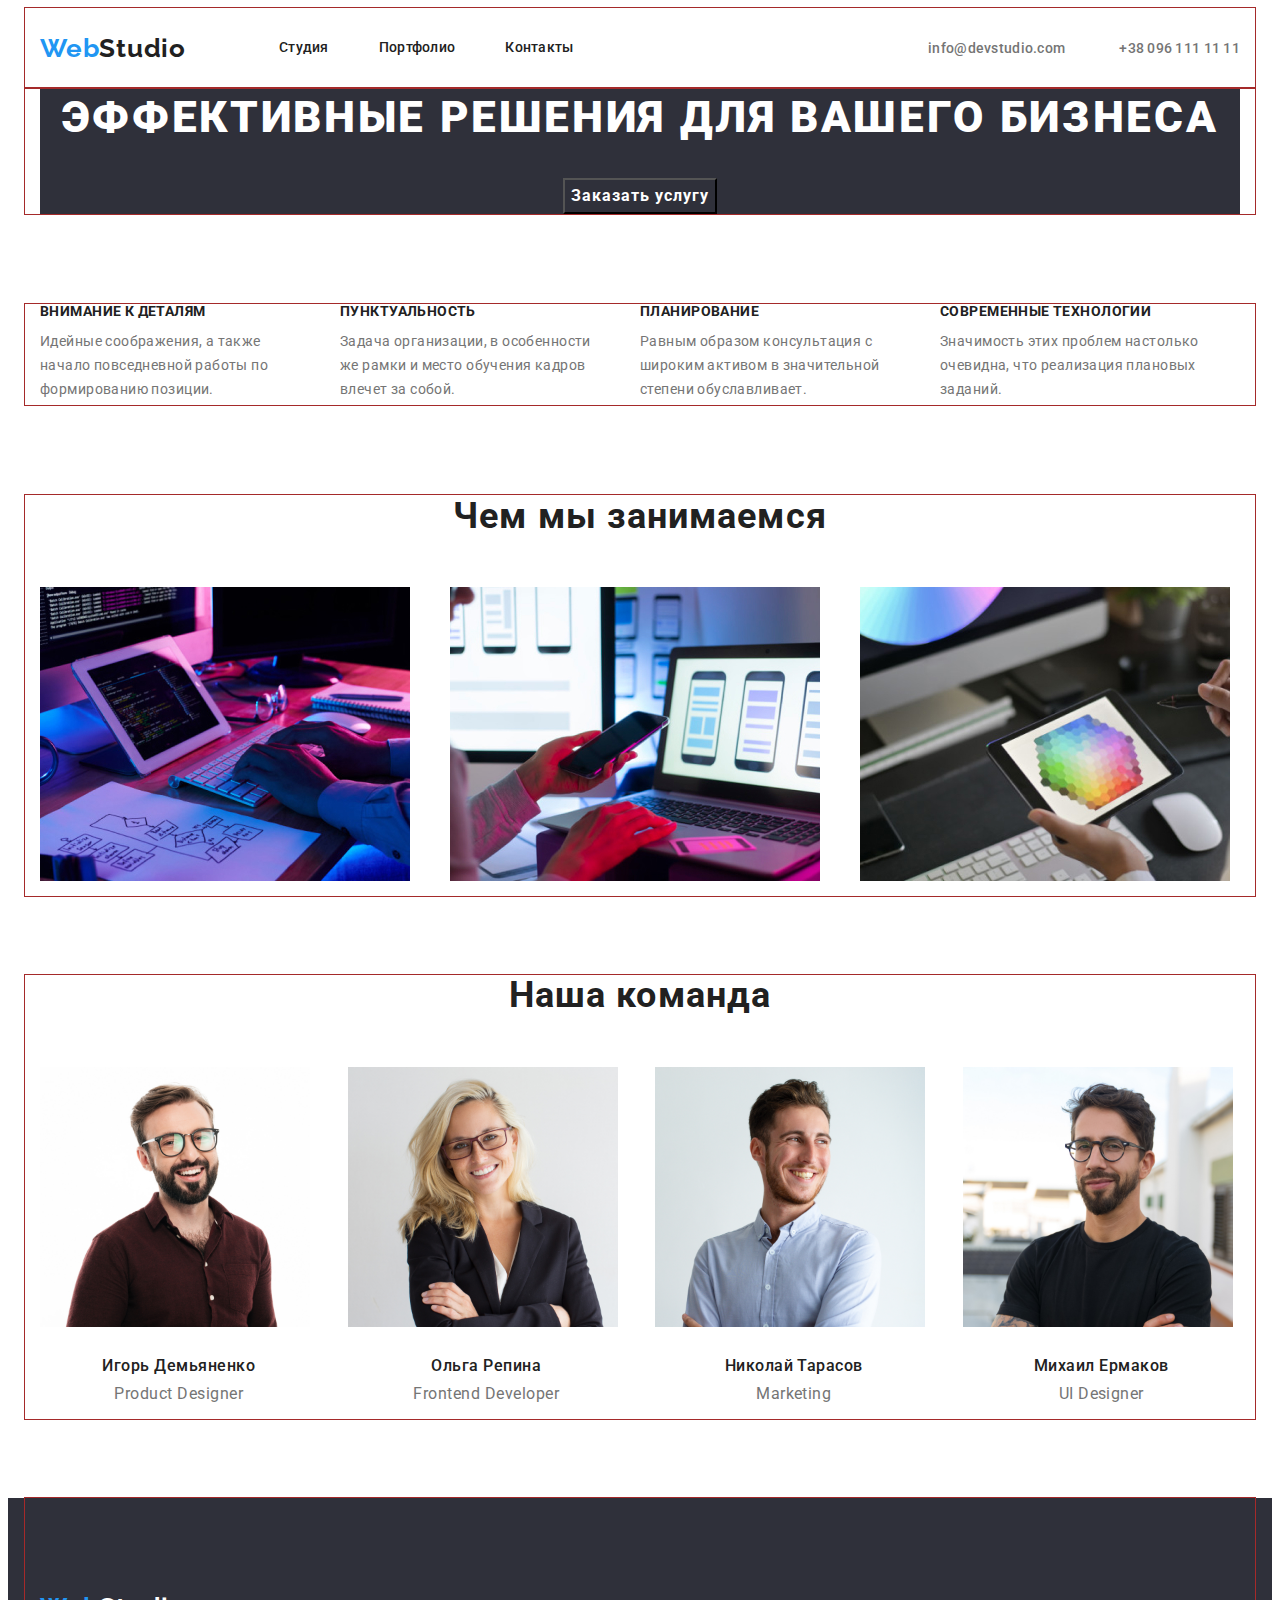
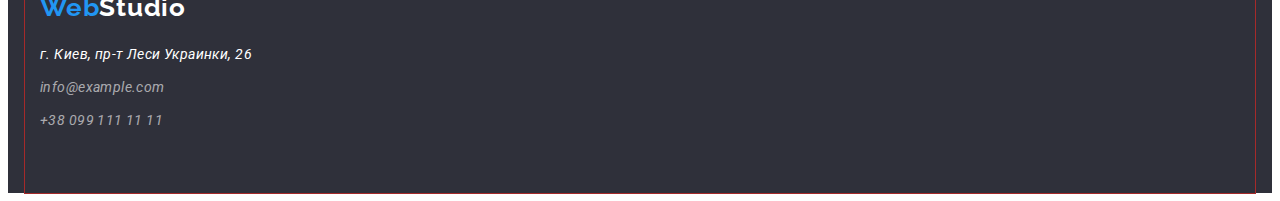
==== index.html @ f3be33bb "3" ====
<!DOCTYPE html>
<html lang="ru">
  <head>
    <meta charset="UTF-8" />
    <meta http-equiv="X-UA-Compatible" content="IE=edge" />
    <meta name="viewport" content="width=device-width, initial-scale=1.0" />
    <title>Document</title>
    <link rel="stylesheet" href="./css/styles.css" />
    <!--Шрифт-->
    <link rel="preconnect" href="https://fonts.googleapis.com" />
    <link rel="preconnect" href="https://fonts.gstatic.com" crossorigin />
    <link
      href="https://fonts.googleapis.com/css2?family=Raleway:wght@700&family=Roboto:wght@400;500;700;900&display=swap"
      rel="stylesheet"
    />
    <link
      rel="stylesheet"
      href="https://cdnjs.cloudflare.com/ajax/libs/modern-normalize/1.1.0/modern-normalize.min.css"
      integrity="sha512-wpPYUAdjBVSE4KJnH1VR1HeZfpl1ub8YT/NKx4PuQ5NmX2tKuGu6U/JRp5y+Y8XG2tV+wKQpNHVUX03MfMFn9Q=="
      crossorigin="anonymous"
      referrerpolicy="no-referrer"
    />
  </head>
  <body>
    <!--Секція хедер-->
    <header class="header">
      <div class="container header-container">
        <a class="header-logo link" href="./index.html">
          <span>Web</span>Studio
        </a>
        <nav class="header-nav">
          <ul class="header-list list">
            <li class="header-list-item">
              <a class="header-link link" href=""> Студия </a>
            </li>
            <li class="header-list-item">
              <a class="header-link link" href="./portfolio.html">
                Портфолио
              </a>
            </li>
            <li class="header-list-item">
              <a class="header-link link" href=""> Контакты </a>
            </li>
          </ul>
        </nav>
        <ul class="header-list-contact list">
          <li class="header-group">
            <a class="header-mail link contact" href="mailto:info@devstudio.com"
              >info@devstudio.com</a
            >
            <a class="header-contact link contact" href="tel:+380961111111"
              >+38 096 111 11 11</a
            >
          </li>
        </ul>
      </div>
    </header>

    <!--Блок унікального контенту-->

    <main class="main">
      <div class="container">
        <div class="main-div">
          <!-- Секція шапка -->
          <section class="hat">
            <h1 class="hat-title">Эффективные решения для вашего бизнеса</h1>
            <button class="hat-btn" type="button">Заказать услугу</button>
          </section>
        </div>
      </div>

      <!--Секція особливості-->
      <section class="section">
        <div class="container">
          <ul class="list list-features">
            <li class="section-features-title">
              <h3 class="section-title">Внимание к деталям</h3>
              <p class="section-paragraph">
                Идейные соображения, а также начало повседневной работы по
                формированию позиции.
              </p>
            </li>
            <li class="section-features-title">
              <h3 class="section-title">Пунктуальность</h3>
              <p class="section-paragraph">
                Задача организации, в особенности же рамки и место обучения
                кадров влечет за собой.
              </p>
            </li>
            <li class="section-features-title">
              <h3 class="section-title">Планирование</h3>
              <p class="section-paragraph">
                Равным образом консультация с широким активом в значительной
                степени обуславливает.
              </p>
            </li>
            <li class="section-features-title">
              <h3 class="section-title">Современные технологии</h3>
              <p class="section-paragraph">
                Значимость этих проблем настолько очевидна, что реализация
                плановых заданий.
              </p>
            </li>
          </ul>
        </div>
      </section>

      <!--Секція роботи-->
      <section class="work">
        <div class="container">
          <h2 class="section-work">Чем мы занимаемся</h2>
          <ul class="list list-work card-work">
            <li class="work-item card-item">
              <img
                src="./images/images-work/img-1.jpg"
                alt="Написання коду"
                width="370"
                height="294"
              />
            </li>
            <li class="work-item card-item">
              <img
                src="./images/images-work/img-2.jpg"
                alt="Робота з інтерфейсом"
                width="370"
                height="294"
              />
            </li>
            <li class="work-item card-item">
              <img
                src="./images/images-work/img-3.jpg"
                alt="Вибір кольору"
                width="370"
                height="294"
              />
            </li>
          </ul>
        </div>
      </section>
      <!--Секція команда-->
      <section class="team">
        <div class="container">
          <h2 class="section-team">Наша команда</h2>
          <ul class="list card-work list-team">
            <li class="card-item">
              <img
                src="./images/team/img-1.jpg"
                alt="Игорь Демьяненко"
                width="270"
                height="260"
              />
              <h3 class="section-name">Игорь Демьяненко</h3>
              <p class="section-profession" lang="en">Product Designer</p>
            </li>
            <li class="card-item">
              <img
                src="./images/team/img-2.jpg"
                alt="Ольга Репина"
                width="270"
                height="260"
              />
              <h3 class="section-name">Ольга Репина</h3>
              <p class="section-profession" lang="en">Frontend Developer</p>
            </li>
            <li class="card-item">
              <img
                src="./images/team/img-3.jpg"
                alt="Николай Тарасов"
                width="270"
                height="260"
              />
              <h3 class="section-name">Николай Тарасов</h3>
              <p class="section-profession" lang="en">Marketing</p>
            </li>
            <li class="card-item">
              <img
                src="./images/team/img-4.jpg"
                alt="Михаил Ермаков"
                width="270"
                height="260"
              />
              <h3 class="section-name">Михаил Ермаков</h3>
              <p class="section-profession" lang="en">UI Designer</p>
            </li>
          </ul>
        </div>
      </section>
    </main>
    <!--Секція футер-->
    <footer class="footer">
      <div class="container footer-container">
        <a class="footer-logo link" href=""><span>Web</span>Studio</a>
        <address class="footer-address">
          <ul class="list footer-list">
            <li class="footer-contact">
              <a class="footer-second-address link" href=""
                >г. Киев, пр-т Леси Украинки, 26</a
              >
            </li>
            <li class="footer-contact">
              <a class="footer-mail link" href="mailto:info@example.com"
                >info@example.com</a
              >
            </li>
            <li class="footer-contact">
              <a class="footer-contact link" href="tel:+380991111111"
                >+38 099 111 11 11</a
              >
            </li>
          </ul>
        </address>
      </div>
    </footer>
  </body>
</html>
---- css/styles.css ----
:root {
  /* Фон */
  --main-font: "Roboto";
  --secondary-font: "Raleway";
  /* Колір тексту*/
  --main-txt-color: #212121;
  --accent-txt-color: #2196f3;
  --grey-txt-color: #757575;
  /* Інші */
  --items: 3;
  --indent: 30px;
}

body {
  font-family: var(--main-font), sans-serif;
  color: #e5e5e5;
}

h1,
h2,
h3,
h4,
p {
  margin: 0;
}

img {
  display: block;
  max-width: 100%;
  height: auto;
}

.container {
  width: 1200px;
  padding-left: 15px;
  padding-right: 15px;
  margin-left: auto;
  margin-right: auto;

  outline: 1px solid brown;
}

/* Індекс html */

/* Робота по класах*/
.link {
  text-decoration: none;
}
.list {
  list-style: none;
  margin: 0;
  padding: 0;
}
.contact:hover,
.contact:focus {
  color: var(--accent-txt-color);
}

/* Сітка Flex */
.card-work {
  display: flex;
  flex-wrap: wrap;
  margin: calc(-1 * var(--indent) / 2);
}

.card-item {
  flex-basis: calc((100% - var(--indent) * var(--items)) / var(--items));
  margin: calc(var(--indent) / 2);
}

/* Секція хедер */
.header {
  background-color: #ffffff;
}

.header-container {
  display: flex;
  align-items: center;
}

.header-list {
  display: flex;
}

.header-list-item:not(:last-child) {
  margin-right: 50px;
}

.header-logo {
  font-family: "Raleway";
  font-style: normal;
  font-weight: 700;
  font-size: 26px;
  line-height: 1.19;
  letter-spacing: 0.03em;
  color: var(--main-txt-color);

  margin-right: 93px;
}

.header-logo span {
  color: var(--accent-txt-color);
}

.header-link {
  display: block;
  padding-top: 32px;
  padding-bottom: 32px;
  font-weight: 500;
  font-size: 14px;
  line-height: 1.14;
  letter-spacing: 0.02em;
  color: var(--main-txt-color);
}

.header-link:hover,
.header-link:focus {
  color: var(--accent-txt-color);
}

.header-list-contact {
  margin-left: auto;
}

.header-mail {
  font-weight: 500;
  font-size: 14px;
  line-height: 1.14;
  letter-spacing: 0.02em;
  color: var(--grey-txt-color);
}

.header-contact {
  font-weight: 500;
  font-size: 14px;
  line-height: 1.14;
  letter-spacing: 0.02em;
  color: var(--grey-txt-color);

  margin-left: 50px;
}

/* Секція шапка */

.main-div {
  background-color: #2f303a;
}

.hat-title {
  margin-top: 0;
  margin-bottom: 30px;
  font-weight: 900;
  font-size: 44px;
  line-height: 1.36;
  text-align: center;
  letter-spacing: 0.06em;
  text-transform: uppercase;
  color: #ffffff;
}
.hat-btn {
  display: block;
  margin-left: auto;
  margin-right: auto;
  font-family: inherit;
  font-weight: 700;
  font-size: 16px;
  line-height: 1.88;
  display: flex;
  align-items: center;
  text-align: center;
  letter-spacing: 0.06em;
  color: #ffffff;
  cursor: pointer;
  background-color: transparent;
}
.hat-btn:hover,
.hat-btn:focus {
  background-color: var(--accent-txt-color);
  color: #ffffff;
}

/* Секція особливості */

.list-features {
  display: flex;
  margin-top: 90px;
  margin-bottom: 90px;
}

.section-title {
  margin-bottom: 10px;
  font-weight: 700;
  font-size: 14px;
  line-height: 1.14;
  letter-spacing: 0.03em;
  text-transform: uppercase;
  color: var(--main-txt-color);
}

.section-features-title:not(:last-child) {
  margin-right: 30px;
}

.section-paragraph {
  width: 270px;
  height: 75px;
  font-size: 14px;
  line-height: 1.71;
  letter-spacing: 0.03em;
  color: #757575;
}

/* Секція роботи */

.work {
  margin-bottom: 94px;
}

.section-work {
  margin-bottom: 50px;
  font-weight: 700;
  font-size: 36px;
  line-height: 42px;
  text-align: center;
  letter-spacing: 0.03em;
  color: var(--main-txt-color);
}

/* Секція команда */

.team {
  margin-bottom: 94px;
}

.list-team {
  --items: 4;
}

.section-team {
  margin-bottom: 50px;
  font-weight: 700;
  font-size: 36px;
  line-height: 1.16;
  text-align: center;
  letter-spacing: 0.03em;

  color: var(--main-txt-color);
}

.section-name {
  margin-top: 30px;
  margin-bottom: 10px;
  font-weight: 500;
  font-size: 16px;
  line-height: 1.18;
  text-align: center;
  letter-spacing: 0.03em;
  color: var(--main-txt-color);
}

.section-profession {
  font-weight: 400;
  font-size: 16px;
  line-height: 1.18;
  text-align: center;
  letter-spacing: 0.03em;
  color: var(--grey-txt-color);
}

/* Секція футер */

.footer-container {
  display: flex;
  flex-direction: column;
}

.footer-list {
  display: flex;
  flex-direction: column;
  margin-bottom: 60px;
}

.footer-contact:not(:last-child) {
  margin-bottom: 9px;
}

.footer {
  background-color: #2f303a;
}

.footer-logo {
  margin-top: 94px;
  margin-bottom: 20px;
  font-family: "Raleway";
  font-style: normal;
  font-weight: 700;
  font-size: 26px;
  line-height: 1.19;
  letter-spacing: 0.03em;
  color: #ffffff;
}

.footer-logo span {
  color: var(--accent-txt-color);
}

.footer-second-address {
  font-size: 14px;
  line-height: 1.71;
  letter-spacing: 0.03em;
  color: #ffffff;
}

.footer-mail {
  font-size: 14px;
  line-height: 1.71;
  letter-spacing: 0.03em;
  color: rgba(255, 255, 255, 0.6);
}

.footer-contact {
  font-size: 14px;
  line-height: 1.71;
  letter-spacing: 0.03em;
  color: rgba(255, 255, 255, 0.6);
}

/* Портфоліо */

/* Фільт робіт */

.work-container {
  display: flex;
}

.list-button {
  display: flex;
  margin-top: 94px;
  margin-bottom: 50px;
  margin-left: auto;
  margin-right: auto;
}

.button-work:not(:last-child) {
  margin-right: 8px;
}

.list-btn {
  font-family: inherit;
  font-weight: 500;
  font-size: 16px;
  line-height: 1.62;
  text-align: center;
  letter-spacing: 0.03em;
  color: var(--main-txt-color);
  cursor: pointer;
  background-color: transparent;
}

.list-btn:hover,
.list-btn:focus {
  background-color: var(--accent-txt-color);
  color: #ffffff;
}

/* Секція проекти */

.list-images {
  box-sizing: content-box;
}

.list-images {
  margin-top: 34px;
  margin-bottom: 94px;
}

.project-wrapper {
  padding: 20px 24px;
  border: 1px solid #eeeeee;
  border-top: none;
}

.project {
  font-weight: 700;
  font-size: 18px;
  line-height: 2;
  letter-spacing: 0.06em;
  color: var(--main-txt-color);
}

.project-paragraph {
  font-weight: 400;
  font-size: 16px;
  line-height: 1.88;
  letter-spacing: 0.03em;
  color: var(--grey-txt-color);
}
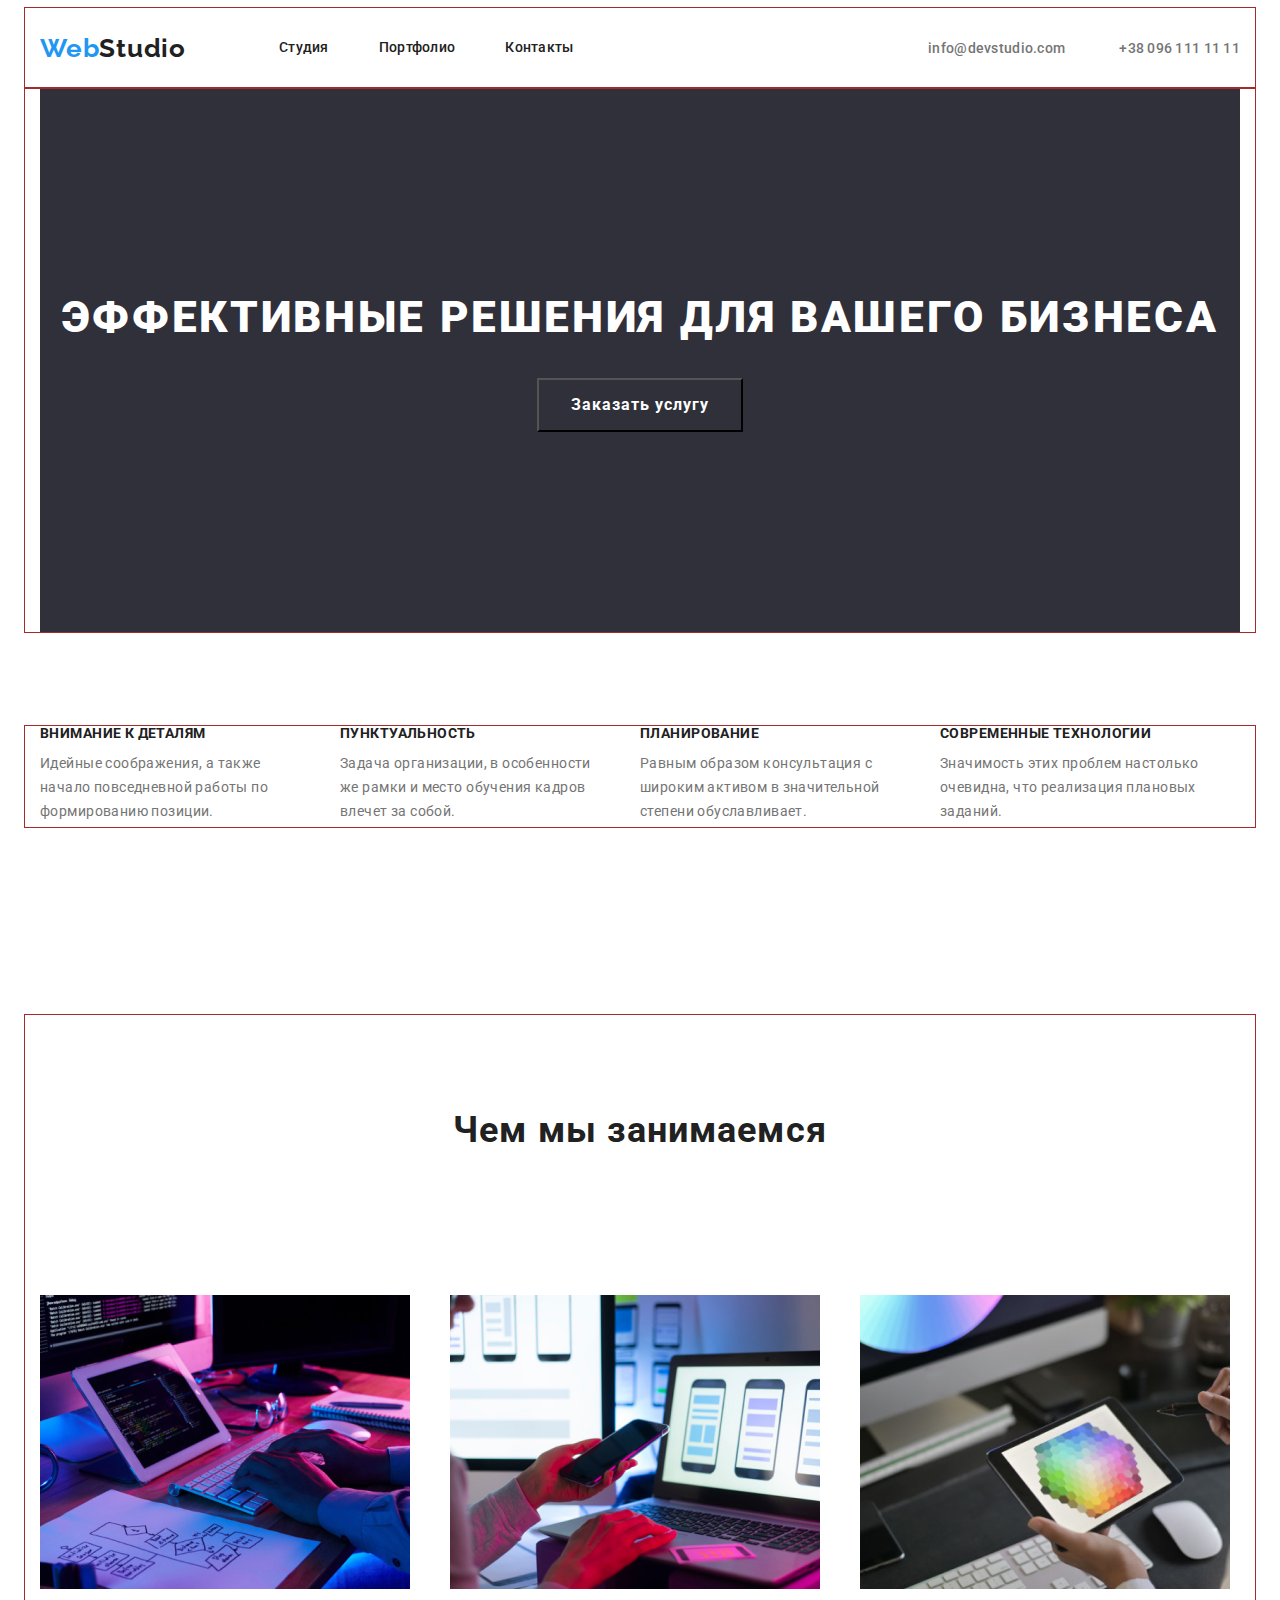
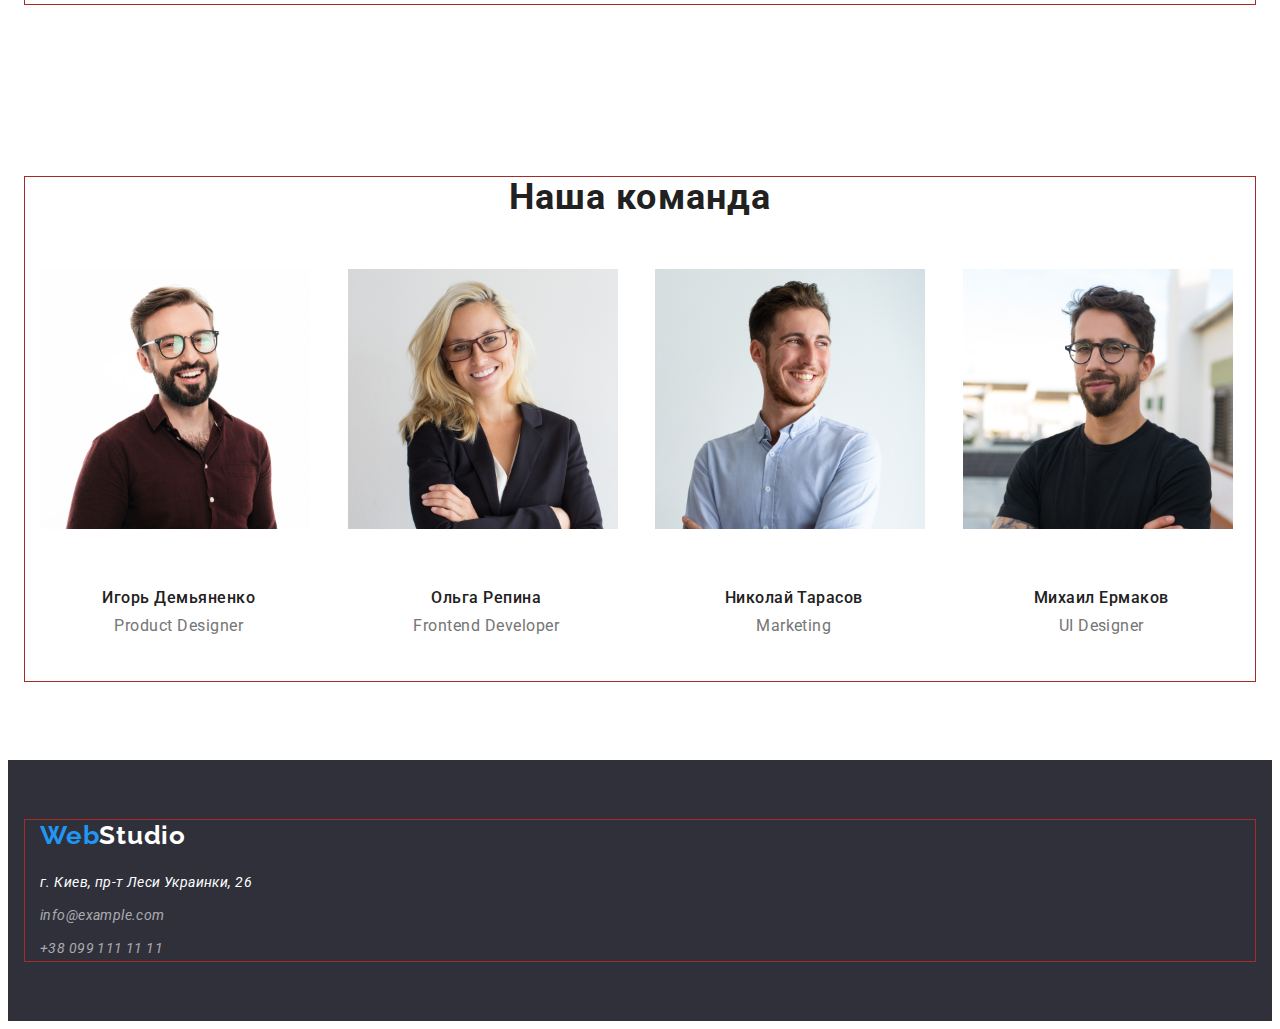
==== commit 9c5202a3: "Виправлення" ====
--- a/index.html
+++ b/index.html
@@ -5,7 +5,6 @@
     <meta http-equiv="X-UA-Compatible" content="IE=edge" />
     <meta name="viewport" content="width=device-width, initial-scale=1.0" />
     <title>Document</title>
-    <link rel="stylesheet" href="./css/styles.css" />
     <!--Шрифт-->
     <link rel="preconnect" href="https://fonts.googleapis.com" />
     <link rel="preconnect" href="https://fonts.gstatic.com" crossorigin />
@@ -13,6 +12,7 @@
       href="https://fonts.googleapis.com/css2?family=Raleway:wght@700&family=Roboto:wght@400;500;700;900&display=swap"
       rel="stylesheet"
     />
+    <!---->
     <link
       rel="stylesheet"
       href="https://cdnjs.cloudflare.com/ajax/libs/modern-normalize/1.1.0/modern-normalize.min.css"
@@ -20,6 +20,7 @@
       crossorigin="anonymous"
       referrerpolicy="no-referrer"
     />
+    <link rel="stylesheet" href="./css/styles.css" />
   </head>
   <body>
     <!--Секція хедер-->
@@ -70,7 +71,7 @@
       </div>
 
       <!--Секція особливості-->
-      <section class="section">
+      <section class="features">
         <div class="container">
           <ul class="list list-features">
             <li class="section-features-title">
@@ -149,8 +150,10 @@
                 width="270"
                 height="260"
               />
-              <h3 class="section-name">Игорь Демьяненко</h3>
-              <p class="section-profession" lang="en">Product Designer</p>
+              <div class="card-wrapper">
+                <h3 class="section-name">Игорь Демьяненко</h3>
+                <p class="section-profession" lang="en">Product Designer</p>
+              </div>
             </li>
             <li class="card-item">
               <img
@@ -159,8 +162,10 @@
                 width="270"
                 height="260"
               />
-              <h3 class="section-name">Ольга Репина</h3>
-              <p class="section-profession" lang="en">Frontend Developer</p>
+              <div class="card-wrapper">
+                <h3 class="section-name">Ольга Репина</h3>
+                <p class="section-profession" lang="en">Frontend Developer</p>
+              </div>
             </li>
             <li class="card-item">
               <img
@@ -169,8 +174,10 @@
                 width="270"
                 height="260"
               />
-              <h3 class="section-name">Николай Тарасов</h3>
-              <p class="section-profession" lang="en">Marketing</p>
+              <div class="card-wrapper">
+                <h3 class="section-name">Николай Тарасов</h3>
+                <p class="section-profession" lang="en">Marketing</p>
+              </div>
             </li>
             <li class="card-item">
               <img
@@ -179,8 +186,10 @@
                 width="270"
                 height="260"
               />
-              <h3 class="section-name">Михаил Ермаков</h3>
-              <p class="section-profession" lang="en">UI Designer</p>
+              <div class="card-wrapper">
+                <h3 class="section-name">Михаил Ермаков</h3>
+                <p class="section-profession" lang="en">UI Designer</p>
+              </div>
             </li>
           </ul>
         </div>
--- a/css/styles.css
+++ b/css/styles.css
@@ -142,6 +142,11 @@
 
 /* Секція шапка */
 
+.hat {
+  padding-top: 200px;
+  padding-bottom: 200px;
+}
+
 .main-div {
   background-color: #2f303a;
 }
@@ -172,6 +177,7 @@
   color: #ffffff;
   cursor: pointer;
   background-color: transparent;
+  padding: 10px 32px;
 }
 .hat-btn:hover,
 .hat-btn:focus {
@@ -181,10 +187,13 @@
 
 /* Секція особливості */
 
+.features {
+  padding-top: 94px;
+  padding-bottom: 94px;
+}
+
 .list-features {
   display: flex;
-  margin-top: 90px;
-  margin-bottom: 90px;
 }
 
 .section-title {
@@ -213,7 +222,8 @@
 /* Секція роботи */
 
 .work {
-  margin-bottom: 94px;
+  padding-top: 94px;
+  padding-bottom: 94px;
 }
 
 .section-work {
@@ -229,7 +239,8 @@
 /* Секція команда */
 
 .team {
-  margin-bottom: 94px;
+  padding-top: 94px;
+  padding-bottom: 94px;
 }
 
 .list-team {
@@ -267,8 +278,18 @@
   color: var(--grey-txt-color);
 }
 
+.card-wrapper {
+  padding-top: 30px;
+  padding-bottom: 30px;
+}
+
 /* Секція футер */
 
+.footer {
+  padding-top: 60px;
+  padding-bottom: 60px;
+}
+
 .footer-container {
   display: flex;
   flex-direction: column;
@@ -277,7 +298,6 @@
 .footer-list {
   display: flex;
   flex-direction: column;
-  margin-bottom: 60px;
 }
 
 .footer-contact:not(:last-child) {
@@ -289,7 +309,6 @@
 }
 
 .footer-logo {
-  margin-top: 94px;
   margin-bottom: 20px;
   font-family: "Raleway";
   font-style: normal;
@@ -329,16 +348,15 @@
 
 /* Фільт робіт */
 
-.work-container {
-  display: flex;
+.section-work {
+  padding-top: 94px;
+  padding-bottom: 94px;
 }
 
 .list-button {
   display: flex;
-  margin-top: 94px;
-  margin-bottom: 50px;
-  margin-left: auto;
-  margin-right: auto;
+  justify-content: center;
+  margin-bottom: 34px;
 }
 
 .button-work:not(:last-child) {
@@ -355,6 +373,7 @@
   color: var(--main-txt-color);
   cursor: pointer;
   background-color: transparent;
+  padding: 6px 22px;
 }
 
 .list-btn:hover,
@@ -367,11 +386,6 @@
 
 .list-images {
   box-sizing: content-box;
-}
-
-.list-images {
-  margin-top: 34px;
-  margin-bottom: 94px;
 }
 
 .project-wrapper {
@@ -395,5 +409,3 @@
   letter-spacing: 0.03em;
   color: var(--grey-txt-color);
 }
-
-
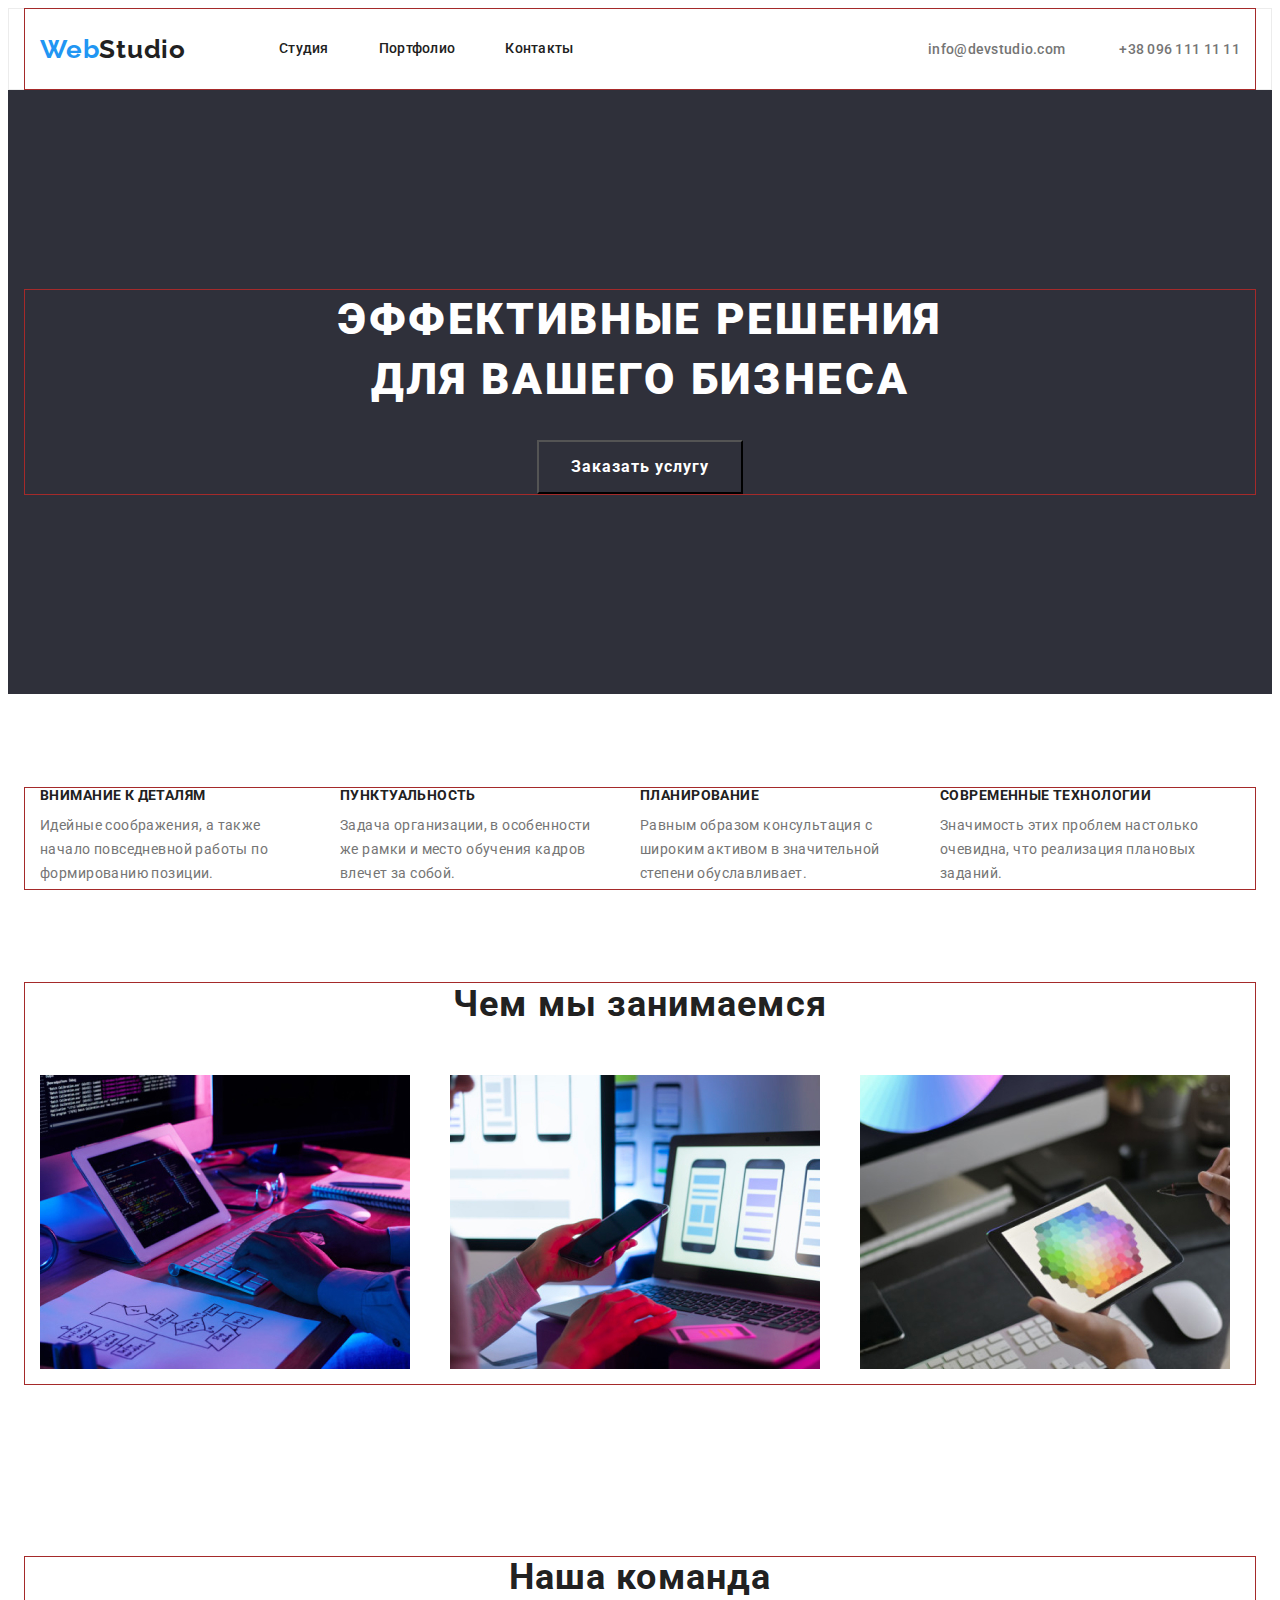
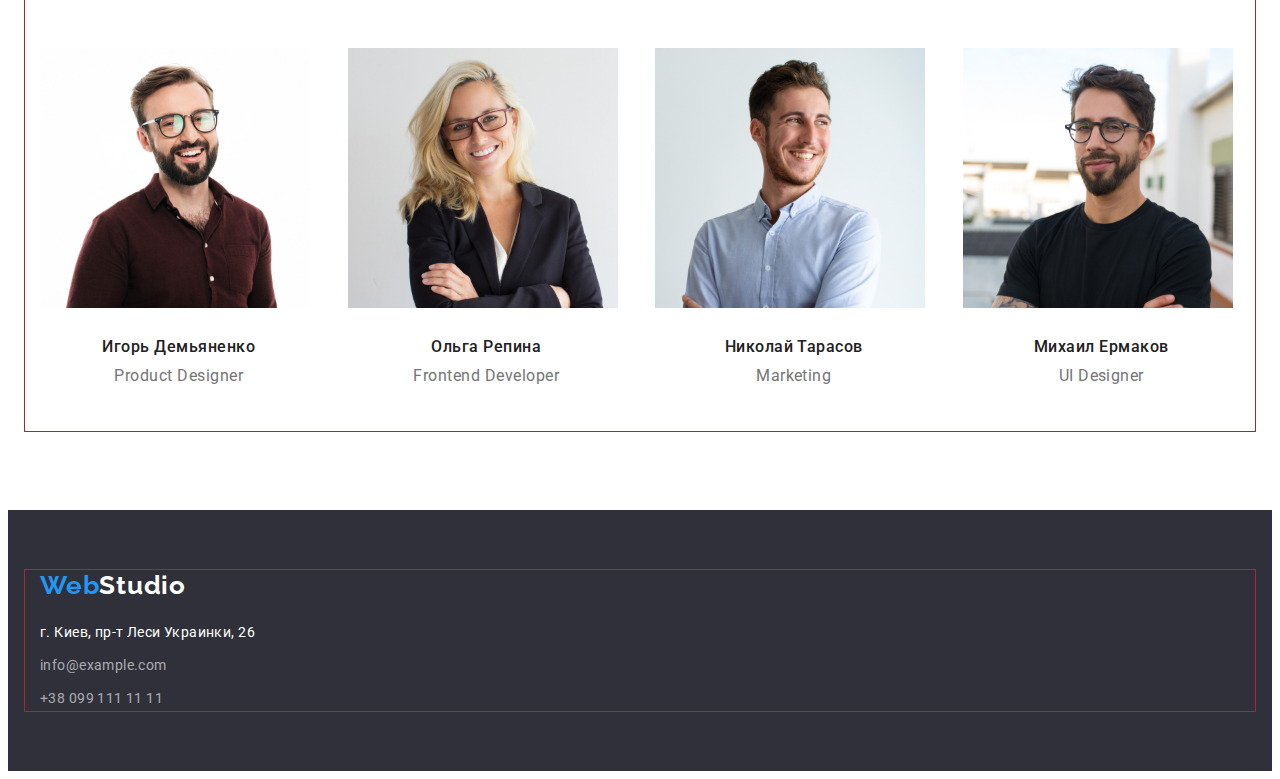
==== commit b9b2278d: "Виправлення" ====
--- a/index.html
+++ b/index.html
@@ -60,14 +60,17 @@
     <!--Блок унікального контенту-->
 
     <main class="main">
-      <div class="container">
-        <div class="main-div">
-          <!-- Секція шапка -->
-          <section class="hat">
-            <h1 class="hat-title">Эффективные решения для вашего бизнеса</h1>
+      <div class="main-div">
+        <!-- Секція шапка -->
+        <section class="hat">
+          <div class="container">
+            <h1 class="hat-title">
+              Эффективные решения <br />
+              для вашего бизнеса
+            </h1>
             <button class="hat-btn" type="button">Заказать услугу</button>
-          </section>
-        </div>
+          </div>
+        </section>
       </div>
 
       <!--Секція особливості-->
@@ -109,7 +112,7 @@
       <!--Секція роботи-->
       <section class="work">
         <div class="container">
-          <h2 class="section-work">Чем мы занимаемся</h2>
+          <h2 class="work-section">Чем мы занимаемся</h2>
           <ul class="list list-work card-work">
             <li class="work-item card-item">
               <img
--- a/css/styles.css
+++ b/css/styles.css
@@ -71,6 +71,7 @@
 /* Секція хедер */
 .header {
   background-color: #ffffff;
+  border: 1px solid #ececec;
 }
 
 .header-container {
@@ -222,11 +223,10 @@
 /* Секція роботи */
 
 .work {
-  padding-top: 94px;
   padding-bottom: 94px;
 }
 
-.section-work {
+.work-section {
   margin-bottom: 50px;
   font-weight: 700;
   font-size: 36px;
@@ -259,7 +259,6 @@
 }
 
 .section-name {
-  margin-top: 30px;
   margin-bottom: 10px;
   font-weight: 500;
   font-size: 16px;
@@ -298,6 +297,7 @@
 .footer-list {
   display: flex;
   flex-direction: column;
+  font-style: normal;
 }
 
 .footer-contact:not(:last-child) {
@@ -346,7 +346,7 @@
 
 /* Портфоліо */
 
-/* Фільт робіт */
+/* Фільтр робіт */
 
 .section-work {
   padding-top: 94px;
@@ -356,7 +356,7 @@
 .list-button {
   display: flex;
   justify-content: center;
-  margin-bottom: 34px;
+  margin-bottom: 50px;
 }
 
 .button-work:not(:last-child) {
